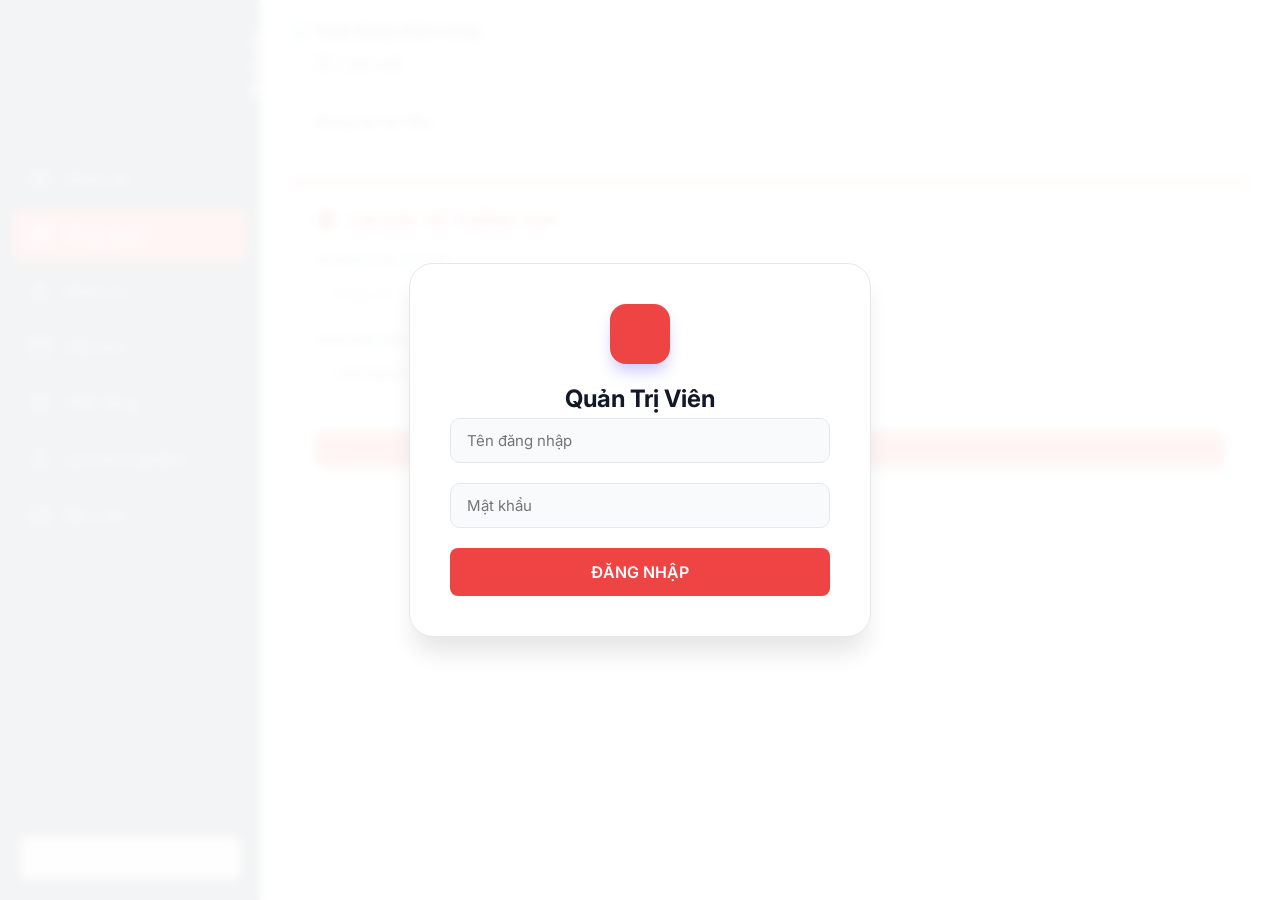
==== admin.html @ a5b53b30 "Complete Firebase migration with private historical photos and administration" ====
<!DOCTYPE html>
<html>
<head>
<meta charset="UTF-8">
<script src="./firebase-config.js"></script>
<script src="./admin-client.js"></script>
<base target="_self">
<meta name="viewport" content="width=device-width, initial-scale=1.0">
<meta name="mobile-web-app-capable" content="yes">
<meta name="apple-mobile-web-app-capable" content="yes">
<meta name="apple-mobile-web-app-status-bar-style" content="black-translucent">
<meta name="theme-color" content="#1E293B">
<meta name="apple-mobile-web-app-title" content="Quản Lý CC">
<meta name="application-name" content="Quản Lý CC">
<link rel="apple-touch-icon" sizes="180x180" href="https://i.postimg.cc/tTSrX6TX/1.jpg">
<link rel="icon" type="image/jpeg" href="https://i.postimg.cc/tTSrX6TX/1.jpg">
<link href="https://fonts.googleapis.com/icon?family=Material&#43;Icons|Material&#43;Icons&#43;Outlined" rel="stylesheet">
<link href="https://fonts.googleapis.com/css2?family=Inter:wght@300;400;500;600;700&amp;display=swap" rel="stylesheet">
<style>
  :root { --primary: #EF4444; --primary-dark: #B91C1C; --bg: #F3F4F6; --sidebar: #1E293B; --sidebar-hover: #334155; --text-main: #111827; --text-sec: #6B7280; --white: #ffffff; --border: #E5E7EB; --success: #10B981; --danger: #EF4444; --warning: #F59E0B; --radius: 12px; }
  body { margin:0; font-family: 'Inter', sans-serif; background: var(--bg); display: flex; height: 100vh; overflow: hidden; color: var(--text-main); }
  
   
  #admin-login { position:fixed; inset:0; background:rgba(255,255,255,0.95); backdrop-filter:blur(5px); z-index:9999; display:flex; align-items:center; justify-content:center; flex-direction:column; }
  .login-card { background: var(--white); padding: 40px; border-radius: 24px; width: 90%; max-width: 380px; box-shadow: 0 20px 25px -5px rgba(0, 0, 0, 0.1); text-align: center; border: 1px solid var(--border); }
  .login-logo { width: 60px; height: 60px; background: var(--primary); color: white; border-radius: 16px; display: flex; align-items: center; justify-content: center; margin: 0 auto 20px; font-size: 32px; box-shadow: 0 10px 15px -3px rgba(79, 70, 229, 0.3); }
  .inp-group { margin-bottom: 20px; text-align: left; }
  .inp-field { width: 100%; padding: 12px 16px; border: 1px solid var(--border); border-radius: 10px; font-size: 15px; outline: none; transition: 0.2s; box-sizing: border-box; background: #F9FAFB; }
  .inp-field:focus { border-color: var(--primary); ring: 2px solid #E0E7FF; background: white; }
  
   
  .sidebar { width: 260px; background: var(--sidebar); color: white; display: flex; flex-direction: column; flex-shrink: 0; transition: 0.3s; }
  .brand { padding: 30px 24px; font-size: 20px; font-weight: 800; color: white; display: flex; align-items: center; gap: 10px; border-bottom: 1px solid var(--sidebar-hover); }
  .menu { flex: 1; padding: 20px 12px; overflow-y: auto; }
  .menu-item { padding: 14px 16px; margin-bottom: 4px; cursor: pointer; color: #94A3B8; display: flex; gap: 12px; align-items: center; border-radius: 10px; transition: 0.2s; font-weight: 500; }
  .menu-item:hover, .menu-item.active { background: var(--primary); color: white; box-shadow: 0 4px 6px rgba(79, 70, 229, 0.2); }
  .main { flex: 1; padding: 20px 30px; overflow-y: auto; position: relative; }
  
   
  .section { display: none; animation: slideUp 0.3s ease-out; } 
  .section.active { display: block; }
  @keyframes slideUp { from { opacity: 0; transform: translateY(15px); } to { opacity: 1; transform: translateY(0); } }
  .card { background: var(--white); padding: 24px; border-radius: var(--radius); box-shadow: 0 4px 6px -1px rgba(0,0,0,0.1); border: 1px solid var(--border); margin-bottom: 24px; }
  .card-header { display: flex; justify-content: space-between; align-items: center; margin-bottom: 20px; border-bottom: 1px solid var(--border); padding-bottom: 15px; }
  .card-title { font-size: 18px; font-weight: 700; color: #1F2937; display: flex; align-items: center; gap: 8px; margin: 0; }
  
  .btn { padding: 10px 20px; background: var(--primary); color: white; border: none; border-radius: 8px; font-weight: 600; cursor: pointer; display: inline-flex; align-items: center; justify-content: center; gap: 8px; font-size: 14px; transition: 0.2s; }
  .btn:hover { background: var(--primary-dark); }
  .btn-danger { background: #fee2e2; color: #b91c1c; } .btn-danger:hover { background: #fecaca; }
  .btn-ghost { background: transparent; color: var(--text-sec); border: 1px solid var(--border); }
  .btn-ghost:hover { background: #f9fafb; border-color: #d1d5db; }
  .btn.loading { opacity: 0.7; pointer-events: none; }
  
  .row-inputs { display: flex; gap: 15px; margin-bottom: 15px; }
  .col { flex: 1; }
  
   
  .data-table { width: 100%; border-collapse: separate; border-spacing: 0; font-size: 14px; }
  .data-table th { background: #F8FAFC; padding: 12px 16px; text-align: left; font-weight: 600; color: var(--text-sec); border-bottom: 1px solid var(--border); position: sticky; top: 0; }
  .data-table td { padding: 12px 16px; border-bottom: 1px solid var(--border); color: #374151; vertical-align: middle; }
  .data-table tr:hover td { background: #F9FAFB; }
  .tag { padding: 4px 10px; border-radius: 20px; font-size: 11px; font-weight: 700; }
  .tag.ok { background: #D1FAE5; color: #065F46; } .tag.err { background: #FEE2E2; color: #991B1B; } .tag.wait { background: #EFF6FF; color: #1D4ED8; }

   
  .acc-group { margin-bottom: 15px; border: 1px solid var(--border); border-radius: 10px; overflow: hidden; background: white; }
  .acc-head { padding: 15px; background: #f8fafc; cursor: pointer; display: flex; justify-content: space-between; align-items: center; font-weight: 600; color: #334155; }
  .acc-head:hover { background: #f1f5f9; }
  .acc-body { display: none; border-top: 1px solid var(--border); background: #fff; }
  
   
  .date-group-header { background: #EEF2FF; color: #4338CA; padding: 8px 15px; font-size: 12px; font-weight: 700; border-bottom: 1px solid #E5E7EB; border-top: 1px solid #E5E7EB; display: flex; align-items: center; gap: 5px; }
  .log-item { display: flex; align-items: center; justify-content: space-between; padding: 12px 15px; border-bottom: 1px solid #f1f5f9; }
  .log-item:hover { background: #f9fafb; }
  .log-avt { width: 36px; height: 36px; border-radius: 50%; object-fit: cover; border: 2px solid white; box-shadow: 0 2px 4px rgba(0,0,0,0.1); margin-right: 10px; }
  
   
  .tkb-card { background:#fff; border:1px solid #e0e7ff; border-radius:6px; padding:6px; margin-bottom:5px; font-size:11px; box-shadow: 0 1px 2px rgba(0,0,0,0.05); }
  
   
  @media (max-width: 768px) { .sidebar { width: 60px; } .sidebar .brand span, .menu-item span { display: none; } .brand { justify-content: center; padding: 20px 0; } .menu-item { justify-content: center; padding: 15px; } .main { padding: 15px; } .row-inputs { flex-direction: column; gap: 10px; } }
  
   
  #toast-container { position: fixed; bottom: 20px; right: 20px; z-index: 10000; }
  .toast { background: white; padding: 16px 20px; border-radius: 12px; box-shadow: 0 10px 15px -3px rgba(0,0,0,0.1); display: flex; align-items: center; gap: 12px; margin-top: 10px; animation: slideInRight 0.3s; border-left: 5px solid var(--primary); min-width: 300px; }
  @keyframes slideInRight { from { opacity:0; transform:translateX(100%); } to { opacity:1; transform:translateX(0); } }
  .modal-overlay { position:fixed; inset:0; background:rgba(0,0,0,0.5); z-index:10000; display:flex; align-items:center; justify-content:center; display:none; }
  .modal-box { background:white; width:90%; max-width:500px; border-radius:12px; padding:20px; box-shadow:0 10px 30px rgba(0,0,0,0.2); }
  .shift-detail-row { padding:10px; border-bottom:1px solid #f1f5f9; display:flex; justify-content:space-between; }
  .stat-badge-link { cursor:pointer; color:#4F46E5; font-weight:bold; text-decoration:underline; }
  
   
  .sch-item-row { display:flex; justify-content:space-between; padding:10px; border-bottom:1px solid #eee; align-items:center; transition:0.3s; }
  .sch-item-row.deleting { opacity:0; transform:translateX(50px); background:#fee2e2; }
</style>
<style>
button,input,select{font:inherit}button{touch-action:manipulation;transition:background .15s,transform .15s}button:active{transform:scale(.98)}
input:focus,select:focus{outline:2px solid #4f46e5;outline-offset:2px}
.main{min-width:0}.card{overflow-x:auto}.top-bar{gap:12px;flex-wrap:wrap}
@media(max-width:760px){body{height:100dvh}.sidebar{width:60px;min-width:60px}.main{padding:12px}.card{padding:14px}.login-card{padding:24px;box-sizing:border-box}.data-table{font-size:13px}.page-title{font-size:18px}.toast{min-width:0;max-width:calc(100vw - 64px)}.modal-box{box-sizing:border-box}.sidebar>div:last-child{padding:8px!important}.sidebar>div:last-child button{padding:10px}}
</style></head>
<body>

<div id="admin-login">
  <div class="login-card">
    <div class="login-logo"><i class="material-icons">admin_panel_settings</i></div>
    <h2 style="margin:0 0 5px 0;color:#111827">Quản Trị Viên</h2>
    <div class="inp-group"><input id="adm-u" class="inp-field" placeholder="Tên đăng nhập"></div>
    <div class="inp-group"><input id="adm-p" type="password" class="inp-field" placeholder="Mật khẩu"></div>
    <button class="btn" onclick="doLogin()" id="btn-login-submit" style="width:100%;padding:14px;font-size:16px">ĐĂNG NHẬP</button>
  </div>
</div>

<div class="sidebar">
  <div class="brand"><i class="material-icons" style="color:#6366f1">grid_view</i> <span>CHẤM CÔNG PRO</span></div>
  <div class="menu">
    <div class="menu-item" onclick="sw('monitor',this)"><i class="material-icons-outlined">visibility</i> <span>Giám sát</span></div>
    <div class="menu-item active" onclick="sw('dash',this)"><i class="material-icons-outlined">dashboard</i> <span>Tổng quan</span></div>
    <div class="menu-item" onclick="sw('staff',this)"><i class="material-icons-outlined">people</i> <span>Nhân sự</span></div>
    <div class="menu-item" onclick="sw('schedule',this)"><i class="material-icons-outlined">calendar_today</i> <span>Xếp lịch</span></div>
    <div class="menu-item" onclick="sw('matrix',this)"><i class="material-icons-outlined">apps</i> <span>TKB Tổng</span></div>
    <div class="menu-item" onclick="sw('draft',this)"><i class="material-icons-outlined">science</i> <span>Lịch thử nghiệm</span></div>
    <div class="menu-item" onclick="sw('report',this)"><i class="material-icons-outlined">analytics</i> <span>Báo cáo</span></div>
  </div>
  <div style="padding:20px"><button onclick="logout()" class="btn btn-danger" style="width:100%;justify-content:center"><i class="material-icons-outlined">logout</i></button></div>
</div>

<div class="main">
  <div id="tab-dash" class="section active">
    <div class="top-bar"><div class="page-title">📡 Hoạt động chấm công</div><button class="btn btn-ghost" onclick="loadLogs()"><i class="material-icons">refresh</i> Làm mới</button></div>
    <div class="card"><div id="log-container">Đang tải dữ liệu...</div></div>
    <div class="card" style="border-top: 4px solid #EF4444; margin-top:20px;">
      <div class="card-header" style="border:none; padding-bottom:0;"><h3 class="card-title" style="color:#B91C1C"><i class="material-icons">settings</i> CÀI ĐẶT HỆ THỐNG VSP</h3></div>
      <div style="margin-top:15px;">
        <label style="display:block; font-size:12px; font-weight:bold; color:#64748b; margin-bottom:5px;">Số phút ân hạn đi muộn:</label>
        <input type="number" id="conf-late" class="inp-field" placeholder="Ví dụ: 15">
      </div>
      <div style="margin-top:15px; margin-bottom:15px;">
        <label style="display:block; font-size:12px; font-weight:bold; color:#64748b; margin-bottom:5px;">Email nhận thông báo (cách nhau bởi dấu phẩy):</label>
        <textarea id="conf-emails" class="inp-field" style="height:60px;" placeholder="sếp1@gmail.com, sếp2@gmail.com"></textarea>
      </div>
      <button onclick="saveVSPSettings()" class="btn" style="background:#EF4444; width:100%;"><i class="material-icons" style="font-size:16px;">save</i> LƯU CẤU HÌNH VSP</button>
    </div>
  </div>

  <div id="tab-staff" class="section">
    <div class="top-bar"><div class="page-title">👥 Quản lý nhân sự</div></div>
    <div class="card">
      <div class="card-header"><h3 class="card-title">Thêm nhân viên mới</h3></div>
      <div style="display:flex;gap:10px;margin-bottom:15px">
         <input id="n-ma" class="inp-field col" placeholder="Mã NV (VD: NV01)">
         <input id="n-ten" class="inp-field col" placeholder="Họ tên" style="flex:1">
         <input id="n-pass" class="inp-field col" placeholder="Mật khẩu" style="flex:1">
         <select id="n-cv" class="inp-field col"><option>Giáo viên</option><option>Quản lý</option><option>Thực tập</option></select>
      </div>
      <button class="btn" onclick="addStaff()" id="btn-add-st" style="width:100%">LƯU NHÂN VIÊN</button>
    </div>
    <div class="card"><div id="staff-list">Đang tải...</div></div>
  </div>

  <div id="tab-schedule" class="section">
    <div class="top-bar"><div class="page-title">📅 Xếp lịch cá nhân</div></div>
    
    <div class="card" style="border:2px dashed #6366f1;background:#eef2ff">
        <div class="card-header" style="border-bottom:1px solid #c7d2fe"><h3 class="card-title" style="color:#4338ca">🚀 Sao chép lịch</h3></div>
        <div class="row-inputs">
            <div class="col"><label>Nhân viên (Optional)</label><select id="clone-nv" class="inp-field"></select></div>
            <div class="col"><label>Từ tháng</label><input type="month" id="clone-src" class="inp-field"></div>
            <div class="col"><label>Đến tháng</label><input type="month" id="clone-tgt" class="inp-field"></div>
        </div>
        <button class="btn" onclick="cloneSch()" id="btn-clone" style="width:100%;background:#4338ca">⚡ SAO CHÉP NGAY</button>
    </div>

    <div class="card">
       <div class="card-header"><h3 class="card-title">Xếp lịch thủ công</h3></div>
       <div class="row-inputs">
          <select id="sch-nv" class="inp-field col"></select>
          <select id="sch-mode" class="inp-field col" onchange="toggleMode()"><option value="single">Một ngày</option><option value="multi">Lặp lại</option></select>
       </div>
       <div id="box-single" class="row-inputs"><input type="date" id="sch-date" class="inp-field"></div>
       <div id="box-multi" class="row-inputs" style="display:none">
          <input type="date" id="sch-start" class="inp-field" title="Bắt đầu">
          <input type="date" id="sch-end" class="inp-field" title="Kết thúc">
          <div class="col" style="display:flex;gap:5px;align-items:center;flex-wrap:wrap">
             <label><input type="checkbox" value="1" class="day-chk"> T2</label> <label><input type="checkbox" value="2" class="day-chk"> T3</label>
             <label><input type="checkbox" value="3" class="day-chk"> T4</label> <label><input type="checkbox" value="4" class="day-chk"> T5</label>
             <label><input type="checkbox" value="5" class="day-chk"> T6</label> <label><input type="checkbox" value="6" class="day-chk"> T7</label>
             <label><input type="checkbox" value="0" class="day-chk"> CN</label>
          </div>
       </div>
       <div class="row-inputs">
          <input id="sch-name" class="inp-field col" placeholder="Tên ca">
          <select id="sch-loc" class="inp-field col" onchange="checkLoc('sch')"></select>
          <input id="sch-h1" type="time" class="inp-field" style="width:100px">
          <input id="sch-h2" type="time" class="inp-field" style="width:100px">
       </div>
       <div id="custom-loc-wrap-sch" style="display:none;margin-bottom:15px"><input id="sch-loc-custom" class="inp-field" placeholder="Nhập tên địa điểm..."></div>
       <button class="btn" id="btn-sch" onclick="handleSch()" style="width:100%">+ LÊN LỊCH NGAY</button>
    </div>
    
    <div class="card">
       <div class="card-header">
          <h3 class="card-title">Lịch đã xếp</h3>
          <div><button class="btn btn-danger" onclick="deleteSelected()">🗑️ Xóa</button> <button class="btn btn-ghost" onclick="loadSch()">Tải lại</button></div>
       </div>
       <div id="sch-list">Đang tải...</div>
    </div>
  </div>

  <div id="tab-matrix" class="section">
    <div class="top-bar"><div class="page-title">🧩 Thời khóa biểu tổng</div></div>
    <div class="card" style="border:2px dashed #4F46E5;background:#F5F3FF;margin-bottom:20px">
       <div class="card-header" style="border-bottom:1px solid #E0E7FF"><h3 class="card-title" style="color:#4338CA">👁️ Xem TKB Theo Cơ Sở</h3></div>
       <div class="row-inputs" style="align-items:flex-end">
          <div style="flex:1"><label>Chọn tuần xem:</label><input type="date" id="view-week" class="inp-field"></div>
          <button class="btn" onclick="loadMatrix()" style="background:#4338CA;flex:1">HIỂN THỊ TKB</button>
       </div>
       <div style="overflow-x:auto;margin-top:15px">
           <table class="data-table">
               <thead><tr><th style="width:150px">ĐỊA ĐIỂM</th><th>THỨ 2</th><th>THỨ 3</th><th>THỨ 4</th><th>THỨ 5</th><th>THỨ 6</th><th>THỨ 7</th><th>CN</th></tr></thead>
               <tbody id="matrix-body"><tr><td colspan="8" style="text-align:center;padding:20px;color:#999">Vui lòng chọn tuần để xem.</td></tr></tbody>
           </table>
       </div>
    </div>

    <div class="card">
       <div class="card-header"><h3 class="card-title">✏️ Xếp TKB Thủ công</h3></div>
       <div class="row-inputs">
          <div style="flex:1"><label>Tuần bắt đầu</label><input type="date" id="mst-week" class="inp-field"></div>
       </div>
       <div class="row-inputs">
          <input id="mst-ca" class="inp-field col" placeholder="Tên Ca">
          <input type="time" id="mst-t1" class="inp-field">
          <input type="time" id="mst-t2" class="inp-field">
          <select id="mst-loc" class="inp-field col" onchange="checkLoc('mst')"></select>
          <button class="btn" onclick="addMasterRow()">+ DÒNG</button>
       </div>
       <div id="custom-loc-wrap-mst" style="display:none;margin-bottom:15px"><input id="mst-loc-custom" class="inp-field" placeholder="Nhập địa điểm..."></div>
       <div style="overflow-x:auto;margin-top:15px">
         <table class="data-table">
            <thead><tr><th style="width:150px">Ca / Lớp</th><th>Thứ 2</th><th>Thứ 3</th><th>Thứ 4</th><th>Thứ 5</th><th>Thứ 6</th><th>Thứ 7</th><th>CN</th><th></th></tr></thead>
            <tbody id="master-body"></tbody>
         </table>
       </div>
       <div style="margin-top:20px;text-align:right"><button class="btn" id="btn-save-mst" onclick="saveMaster()">💾 LƯU TOÀN BỘ TKB</button></div>
    </div>
  </div>

  <div id="tab-draft" class="section">
    <div class="top-bar"><div class="page-title">🧪 Xếp Lịch Thử Nghiệm (Nháp)</div></div>
    
    <div class="card" style="border: 2px dashed #F59E0B; background: #FFFBEB;">
        <div class="card-header"><h3 class="card-title" style="color: #D97706;">Bộ công cụ xếp nháp (Không ảnh hưởng TKB thực)</h3></div>
        
        <div class="row-inputs">
            <div class="col"><label>Cơ sở / Địa điểm</label><select id="draft-loc" class="inp-field"></select></div>
            <div class="col"><label>Nhân sự</label><select id="draft-nv" class="inp-field"></select></div>
        </div>

        <div class="row-inputs">
            <div class="col" style="flex:2"><label>Chọn Thứ (Có thể chọn nhiều)</label>
                <div style="display:flex;gap:10px;align-items:center;flex-wrap:wrap;margin-top:8px;">
                    <label><input type="checkbox" value="1" class="draft-day-chk"> T2</label>
                    <label><input type="checkbox" value="2" class="draft-day-chk"> T3</label>
                    <label><input type="checkbox" value="3" class="draft-day-chk"> T4</label>
                    <label><input type="checkbox" value="4" class="draft-day-chk"> T5</label>
                    <label><input type="checkbox" value="5" class="draft-day-chk"> T6</label>
                    <label><input type="checkbox" value="6" class="draft-day-chk"> T7</label>
                    <label><input type="checkbox" value="0" class="draft-day-chk"> CN</label>
                </div>
            </div>
        </div>

        <div class="row-inputs">
            <input id="draft-ca" class="inp-field col" placeholder="Tên ca (VD: Ca Sáng)">
            <div class="col" style="display:flex; gap:5px; align-items:center;">
                <input type="time" id="draft-t1" class="inp-field" title="Giờ bắt đầu">
                <span style="font-weight:bold; color:#64748B;">-</span>
                <input type="time" id="draft-t2" class="inp-field" title="Giờ kết thúc">
            </div>
        </div>

        <div class="row-inputs">
            <button type="button" onclick="findAvailableTeachers()" style="background:#10b981; color:white; padding:10px; border:none; border-radius:8px; cursor:pointer; font-weight:bold; flex: 1; display:flex; justify-content:center; align-items:center; gap:5px; box-shadow: 0 4px 6px rgba(16, 185, 129, 0.2);">
                <i class="material-icons" style="font-size:18px;">person_search</i> TÌM GIÁO VIÊN RẢNH
            </button> 
            <button class="btn" onclick="addDraft()" style="background: #D97706; white-space: nowrap; flex: 1; justify-content:center; border-radius:8px;">
                + THÊM VÀO NHÁP
            </button>
        </div>
        <div style="margin-top:10px; text-align:right;">
            <button class="btn btn-danger" onclick="clearDraft()">🗑️ XÓA TOÀN BỘ BẢN NHÁP</button>
        </div>
    </div>

    <div class="card" style="margin-top: 20px;">
        <div class="card-header" style="display: flex; flex-direction: column; gap: 10px; padding-bottom: 15px; border-bottom: 2px solid #E5E7EB;">
            <h3 class="card-title" style="margin: 0; color: #1E293B;">Bảng Theo Dõi & Xuất Lịch</h3>
            <div style="display:flex; gap:10px; align-items:center; flex-wrap:wrap; padding:12px; background:#EFF6FF; border-radius:8px; border:1px solid #BFDBFE;">
                <div style="display:flex; align-items:center; gap:8px;">
                    <i class="material-icons" style="color:#2563EB">date_range</i>
                    <span style="font-weight:600; color:#1E3A8A; font-size:13px;">Rải lịch liên tục từ:</span>
                    <input type="date" id="export-start" class="inp-field" style="width:auto; padding:6px; font-size:13px;">
                    <span style="font-weight:600; color:#64748B; font-size:13px;">đến:</span>
                    <input type="date" id="export-end" class="inp-field" style="width:auto; padding:6px; font-size:13px;">
                </div>
                <button onclick="exportDraftToMain()" style="background:#2563EB; color:white; padding:8px 15px; border:none; border-radius:8px; cursor:pointer; font-weight:bold; display:flex; align-items:center; gap:5px; box-shadow: 0 2px 4px rgba(37, 99, 235, 0.2); margin-left:auto;">
                    <i class="material-icons" style="font-size:18px;">publish</i> CHỐT & RẢI LỊCH TỰ ĐỘNG
                </button>
            </div>
        </div>

        <div id="draft-stats" style="margin-bottom: 15px; margin-top: 15px; display: flex; flex-wrap: wrap; gap: 10px; padding: 10px; background: #F8FAFC; border-radius: 8px; border: 1px dashed #CBD5E1;">
            <span style="color:#64748b; font-size: 13px; font-style: italic;">Chưa có dữ liệu thống kê...</span>
        </div>

        <div style="overflow-x:auto; margin-top:15px">
            <table class="data-table">
                <thead><tr><th style="width:150px">ĐỊA ĐIỂM</th><th>THỨ 2</th><th>THỨ 3</th><th>THỨ 4</th><th>THỨ 5</th><th>THỨ 6</th><th>THỨ 7</th><th>CN</th></tr></thead>
                <tbody id="draft-matrix-body"><tr><td colspan="8" style="text-align:center;color:#999">Chưa có dữ liệu nháp.</td></tr></tbody>
            </table>
        </div>

        <div style="margin-top: 30px;">
            <h4 style="color: #4338CA; border-bottom: 2px solid #C7D2FE; padding-bottom: 8px; margin-bottom: 15px; display: flex; align-items: center; gap: 5px;">
                <i class="material-icons">people_alt</i> BẢNG TỔNG QUÁT RẢNH/BẬN (THEO GIÁO VIÊN)
            </h4>
            <div style="overflow-x:auto;">
                <table class="data-table">
                    <thead><tr><th style="width:150px; background:#EEF2FF; color:#4338CA;">TÊN GIÁO VIÊN</th><th>THỨ 2</th><th>THỨ 3</th><th>THỨ 4</th><th>THỨ 5</th><th>THỨ 6</th><th>THỨ 7</th><th>CN</th></tr></thead>
                    <tbody id="teacher-matrix-body">
                        <tr><td colspan="8" style="text-align:center;color:#999;padding:20px;">Vui lòng đợi tải danh sách...</td></tr>
                    </tbody>
                </table>
            </div>
        </div>
    </div>
  </div>

  <div id="tab-report" class="section">
    <div class="top-bar"><div class="page-title">📊 Xuất báo cáo</div></div>
    <div class="card">
       <div class="row-inputs"><select id="rpt-nv" class="inp-field col"></select><input type="month" id="rpt-m" class="inp-field col"><button class="btn" id="btn-ex" onclick="doReport()">XUẤT EXCEL</button></div>
       <div id="rpt-res" style="margin-top:10px"></div>
       <hr style="margin:20px 0;border:0;border-top:1px dashed #ccc">
       <p>Lịch sử được giữ trên Firebase. Thao tác xóa từng lượt công có bản sao trong nhật ký quản trị.</p>
    </div>
  </div>
  
  <div id="tab-monitor" class="section">
    <div class="top-bar"><div class="page-title">🔴 Giám sát hôm nay</div><button class="btn btn-ghost" onclick="loadMonitor()"><i class="material-icons">refresh</i> Tải lại</button></div>
    
    <div class="row-inputs" style="align-items: flex-start;">
        <div class="card col" style="border-top: 4px solid #10B981;">
            <div class="card-header" style="border:none;padding-bottom:0"><h3 class="card-title" style="color:#047857"><i class="material-icons">login</i> ĐÃ CHECK-IN (VÀO)</h3></div>
            <div id="monitor-in-list" style="margin-top:15px">Đang tải...</div>
        </div>

        <div class="card col" style="border-top: 4px solid #F59E0B;">
            <div class="card-header" style="border:none;padding-bottom:0"><h3 class="card-title" style="color:#B45309"><i class="material-icons">logout</i> ĐÃ CHECK-OUT (RA)</h3></div>
            <div id="monitor-out-list" style="margin-top:15px">Đang tải...</div>
        </div>
    </div>
  </div>
</div>

<div id="detail-modal" class="modal-overlay">
  <div class="modal-box">
     <div style="display:flex;justify-content:space-between;margin-bottom:15px"><h3 id="dm-title" style="margin:0">Chi tiết</h3><button onclick="document.getElementById('detail-modal').style.display='none'" style="background:none;border:none;font-size:20px;cursor:pointer">✕</button></div>
     <div id="dm-content" style="max-height:400px;overflow-y:auto"></div>
  </div>
</div>
<div id="staff-data-store" style="display:none"></div>
<div id="toast-container"></div>

<script>

var VSP_LOCATIONS=[];
function showToast(msg, type='info'){
   msg=String(msg).replace(/[&<>"']/g,c=>({'&':'&amp;','<':'&lt;','>':'&gt;','"':'&quot;',"'":'&#39;'}[c]));
   var d = document.createElement('div');
   d.className = 'toast';
   d.style.borderLeftColor = type=='error' ? '5px solid #EF4444' : '5px solid #10B981';
   d.innerHTML = `<i class="material-icons" style="color:${type=='error'?'#EF4444':'#10B981'}">${type=='error'?'error':'check_circle'}</i> <div>${msg}</div>`;
   document.getElementById('toast-container').appendChild(d);
   setTimeout(()=>d.remove(), 3000);
}

function startLoad(id){ var b=document.getElementById(id); if(b){b.dataset.tx=b.innerText; b.classList.add('loading'); b.innerText='...';} }
function stopLoad(id){ var b=document.getElementById(id); if(b){b.innerHTML=b.dataset.tx; b.classList.remove('loading');} }


function doLogin(){
  var u=document.getElementById('adm-u').value.trim();
  var p=document.getElementById('adm-p').value.trim();
  if(!u || !p) return showToast("Nhập đủ thông tin!","error");
  
  var btn=document.getElementById('btn-login-submit'); 
  var old=btn.innerText; 
  btn.innerText="Loading..."; 
  btn.disabled=true;
  
  VSPAdmin.rpc.withSuccessHandler(function(r){
    btn.innerText=old; btn.disabled=false;
    if(r === true){
      document.getElementById('admin-login').style.display='none';
      showToast("Đăng nhập thành công!");
      VSPAdmin.rpc.withSuccessHandler(l=>{VSP_LOCATIONS=l.map(x=>x[0]);loadLogs();}).getLocationsList();
    } else {
      showToast("Sai tài khoản!","error");
    }
  }).withFailureHandler(function(){
    btn.innerText=old; btn.disabled=false; showToast("Lỗi kết nối!","error");
  }).checkAdmin(u,p);
}
function logout(){ VSPAdmin.signOut(); location.reload(); }


function sw(id,el){
  document.querySelectorAll('.section').forEach(e=>e.classList.remove('active'));
  document.getElementById('tab-'+id).classList.add('active');
  document.querySelectorAll('.menu-item').forEach(e=>e.classList.remove('active'));
  el.classList.add('active');
  if(id=='dash') loadLogs();
  if(id=='staff') loadStaff();
  if(id=='schedule'){ loadStaffSel(); loadLocs(); loadSch(); }
  if(id=='matrix'){ loadStaffSel(); loadLocs(); }
  if(id=='report') loadStaffSel();
  if(id=='monitor') loadMonitor();
  if(id=='draft'){ loadDraftLocs(); loadStaffSel(); renderDraft(); } }



function loadLogs(){
  document.getElementById('log-container').innerHTML = '<div style="text-align:center;padding:20px">Đang tải...</div>';
  VSPAdmin.rpc.withSuccessHandler(d=>{
    if(!d || d.length==0){ document.getElementById('log-container').innerHTML='Chưa có dữ liệu.'; return; }
    
    var people={}; d.sort((a,b)=>parseTime(a[0])-parseTime(b[0]));
    d.forEach(r=>{
        var name=r[2].trim(), tStr=r[0].split(' ')[0], dStr=r[0].split(' ')[1], type=r[3], ca=r[4], st=r[5];
        if(!people[name]) people[name]={}; 
        if(!people[name][dStr]) people[name][dStr]={};
        if(!people[name][dStr][ca]) people[name][dStr][ca]={id:r[1]};
        var s=people[name][dStr][ca];
        if(type=='VÀO'){ s.in=tStr; s.tIn=r[0]; if(r[7])s.img=r[7]; }
        if(type=='RA'){ s.out=tStr; s.tOut=r[0]; s.statusOut=st; } 
        if(type=='HỦY'){ s.cancel=st; s.tCancel=r[0]; }
    });

    var h='';
    for(var p in people){
        var uid = 'acc-' + Math.floor(Math.random() * 1000000);
        
        h += `<div class="acc-group">
                <div class="acc-head" onclick="toggleAcc('${uid}')">
                   <div style="display:flex;align-items:center;gap:10px">
                      <i class="material-icons" style="color:#4F46E5">account_circle</i> ${p}
                   </div>
                   <i class="material-icons">expand_more</i>
                </div>
                <div id="${uid}" class="acc-body" style="display:none">`;
        
        var dates=Object.keys(people[p]).sort((a,b)=>parseDate(b)-parseDate(a));
        dates.forEach(d=>{
            h+=`<div class="date-group-header"><i class="material-icons" style="font-size:14px">calendar_today</i> ${d}</div>`;
            for(var c in people[p][d]){
                var s=people[p][d][c], stt='', time='', del='';
                if(s.cancel){
                    stt='<span class="tag err">ĐÃ HỦY</span>';
                    time=s.cancel.replace('🚫 ĐÃ HỦY: ','');
                    del=`<button style="color:red;border:none;background:none;cursor:pointer" onclick="delLog('${s.id}','${s.tCancel}')" title="Xóa"><i class="material-icons">delete</i></button>`;
                } else if(s.in && s.out){ 
                    stt='<span class="tag ok">HOÀN THÀNH</span>';
                    time=`${s.in} - ${s.out}`;
                    del=`<button style="color:red;border:none;background:none;cursor:pointer" onclick="delLog('${s.id}','${s.tOut}')" title="Xóa giờ Ra"><i class="material-icons">delete</i></button>`;
                } else if(s.in){
                    stt='<span class="tag wait">ĐANG LÀM</span>';
                    time=`${s.in} - ...`;
                    del=`<button style="color:red;border:none;background:none;cursor:pointer" onclick="delLog('${s.id}','${s.tIn}')" title="Xóa giờ Vào"><i class="material-icons">delete</i></button>`;
                }
                
                var img = s.img ? `<img data-firebase-photo="${s.img}" class="log-avt" alt="Ảnh chấm công">` : `<div class="log-avt" style="background:#eee"></div>`;
                h += `<div class="log-item">
                        <div style="display:flex;align-items:center">${img}<div><div style="font-weight:bold">${c}</div><div style="font-size:12px;color:#666">${time}</div></div></div>
                        <div style="display:flex;align-items:center">${stt} ${del}</div>
                      </div>`;
            }
        });
        h += '</div></div>';
    }
    document.getElementById('log-container').innerHTML = h;
  }).getAdminStats();
  VSPAdmin.rpc.withSuccessHandler(c => {
        if(document.getElementById('conf-late')) {
            document.getElementById('conf-late').value = c.late;
            document.getElementById('conf-emails').value = c.emails;
        }
    }).getAppConfig();
}

// HÀM TOGGLE ĐÃ FIX
function toggleAcc(id){
    var el = document.getElementById(id);
    if(el) {
        if(el.style.display === 'none') el.style.display = 'block';
        else el.style.display = 'none';
    }
}

function delLog(id,t){ if(confirm('Xóa log này?')) VSPAdmin.rpc.withSuccessHandler(()=>{showToast("Đã xóa");loadLogs()}).deleteActivityLog(id,t); }


function loadStaff(){
  VSPAdmin.rpc.withSuccessHandler(d=>{
     var h='<table class="data-table"><thead><tr><th>Tên</th><th>Công</th><th>Tác vụ</th></tr></thead><tbody>';
     d.forEach(r=>{
        h+=`<tr>
              <td>${r.ten}<br><small>${r.ma}</small></td>
              <td><span class="stat-badge-link" onclick="viewWork('${r.ma}',this.closest('tr').querySelector('td').textContent)">${r.soCaThangNay} ca (Xem công)</span></td>
              <td><button style="color:red;border:none;background:none;cursor:pointer" onclick="delStf('${r.ma}')"><i class="material-icons">delete</i></button></td>
            </tr>`;
     });
     document.getElementById('staff-list').innerHTML=h+'</tbody></table>';
  }).getAllStaffWithStats();
}

function viewWork(ma, ten) {
    
    var m = document.getElementById('detail-modal');
    m.style.display = 'flex';
    document.getElementById('dm-title').innerText = 'HỒ SƠ CÔNG: ' + ten.toUpperCase();
    document.getElementById('dm-content').innerHTML = '<div style="text-align:center;padding:30px;color:#64748b"><div class="spinner" style="border-top-color:#4f46e5"></div><br>Đang trích xuất dữ liệu...</div>';

    VSPAdmin.rpc.withSuccessHandler(d => {
        var mText = d.month.split('-')[1] + '/' + d.month.split('-')[0];
        
        var h = `<div style="background:#e0e7ff; color:#4338ca; padding:10px; border-radius:8px; text-align:center; font-weight:bold; margin-bottom:15px;">DỮ LIỆU THÁNG ${mText}</div>`;
        h += `<div style="display:flex; flex-direction:column; gap:15px;">`;

        // KHỐI 1: LỊCH ĐÃ PHÂN CÔNG
        h += `<div style="border:1px solid #cbd5e1; border-radius:12px; overflow:hidden;">
                <div style="background:#f8fafc; padding:10px 15px; font-weight:bold; color:#334155; border-bottom:1px solid #cbd5e1; display:flex; justify-content:space-between;">
                    <span>📅 LỊCH ĐƯỢC GIAO</span>
                    <span style="background:#3b82f6; color:white; padding:2px 8px; border-radius:12px; font-size:12px;">${d.assigned.length} ca</span>
                </div>
                <div style="max-height:180px; overflow-y:auto; padding:10px; background:white;">`;
        if (d.assigned.length == 0) {
            h += `<div style="color:#94a3b8; font-size:13px; text-align:center; padding:10px;">Chưa xếp lịch nào trong tháng</div>`;
        } else {
            d.assigned.forEach(a => {
                h += `<div style="font-size:13px; border-bottom:1px dashed #e2e8f0; padding:8px 0;">
                        <span style="font-weight:bold; color:#0f172a;">${a.ngay}</span> | ${a.ca} 
                        <br><span style="color:#64748b; font-size:12px;">⏰ ${a.gio} &nbsp;📍 ${a.loc}</span>
                      </div>`;
            });
        }
        h += `</div></div>`;

        // KHỐI 2: THỰC TẾ CHẤM CÔNG
        h += `<div style="border:1px solid #cbd5e1; border-radius:12px; overflow:hidden;">
                <div style="background:#f0fdf4; padding:10px 15px; font-weight:bold; color:#166534; border-bottom:1px solid #bbf7d0; display:flex; justify-content:space-between;">
                    <span>✅ THỰC TẾ CHẤM CÔNG</span>
                </div>
                <div style="max-height:220px; overflow-y:auto; padding:10px; background:white;">`;
        if (d.logs.length == 0) {
            h += `<div style="color:#94a3b8; font-size:13px; text-align:center; padding:10px;">Chưa có dữ liệu chấm công</div>`;
        } else {
            var lastD = '';
            d.logs.forEach(l => {
                if (l.ngay !== lastD) { 
                    lastD = l.ngay; 
                    h += `<div style="background:#f1f5f9; padding:4px 8px; border-radius:4px; font-weight:bold; color:#475569; margin-top:10px; font-size:11px;">${l.ngay}</div>`; 
                }
                var cl = l.loai == 'HỦY' ? '#ef4444' : '#10b981'; 
                h += `<div style="font-size:13px; margin-top:6px; padding-left:10px; border-left:3px solid ${cl};">
                        <b style="color:#334155">${l.gio}</b> - <span style="font-weight:500">${l.ca}</span> 
                        <span style="font-size:11px; font-weight:bold; color:${cl}; background:${cl}20; padding:2px 6px; border-radius:8px; margin-left:5px;">${l.loai}</span>
                        <div style="font-size:11px; color:#64748b; margin-top:2px;">${l.trangthai}</div>
                      </div>`;
            });
        }
        h += `</div></div></div>`;
        
        document.getElementById('dm-content').innerHTML = h;
    }).getAdminStaffDetails(ma);
}
function addStaff(){ var m=document.getElementById('n-ma').value,t=document.getElementById('n-ten').value,p=document.getElementById('n-pass').value,c=document.getElementById('n-cv').value; if(!m||!t||!p)return showToast("Thiếu thông tin","error"); startLoad('btn-add-st'); VSPAdmin.rpc.withSuccessHandler(r=>{ stopLoad('btn-add-st'); showToast(r); loadStaff(); }).addStaff(m,p,t,'',c); }
function delStf(m){ if(confirm('Xóa NV này?')) VSPAdmin.rpc.withSuccessHandler(loadStaff).deleteStaff(m); }

function loadStaffSel(){ 
    VSPAdmin.rpc.withSuccessHandler(d=>{
        var h='';
        d.forEach(r=>h+=`<option value="${r.ma}">${r.ten}</option>`);
        document.getElementById('sch-nv').innerHTML=h;
        
        // [ĐÃ SỬA] Thêm tùy chọn TẤT CẢ GIÁO VIÊN lên đầu danh sách Báo cáo
        document.getElementById('rpt-nv').innerHTML='<option value="ALL">🌟 TẤT CẢ GIÁO VIÊN (Gộp 1 File)</option>' + h;
        
        document.getElementById('clone-nv').innerHTML='<option value="">-- Chọn NV --</option>'+h;
        document.getElementById('staff-data-store').innerHTML='<option value="">-- Chọn GV --</option>'+h; 
        document.getElementById('draft-nv').innerHTML='<option value="">-- Chọn NV --</option>'+h;
        
        if(typeof renderDraft === 'function') renderDraft(); 
    }).getAllStaffWithStats();
}
function loadLocs(){ var l=VSP_LOCATIONS; var h=l.map(x=>`<option value="${x}">${x}</option>`).join('')+'<option value="Khac">Khác...</option>'; document.getElementById('sch-loc').innerHTML=h; document.getElementById('mst-loc').innerHTML=h; }
function checkLoc(p){ document.getElementById('custom-loc-wrap-'+p).style.display=document.getElementById(p+'-loc').value=='Khac'?'block':'none'; }
function toggleMode(){ document.getElementById('box-single').style.display=document.getElementById('sch-mode').value=='single'?'flex':'none'; document.getElementById('box-multi').style.display=document.getElementById('sch-mode').value=='multi'?'flex':'none'; }
function cloneSch(){ var s=document.getElementById('clone-src').value,t=document.getElementById('clone-tgt').value,n=document.getElementById('clone-nv').value; if(!s||!t)return showToast("Chọn tháng","error"); startLoad('btn-clone'); VSPAdmin.rpc.withSuccessHandler(r=>{ stopLoad('btn-clone'); showToast(r); loadSch() }).cloneMonthSchedule(s,t,n); }

function loadSch(){
    document.getElementById('sch-list').innerHTML='Loading...';
    VSPAdmin.rpc.withSuccessHandler(g=>{
        var h='';
        for(var n in g){
            var uid = 'sch-' + Math.floor(Math.random() * 1000000);
            var ms = g[n], t = 0;
            for(var m in ms) t += ms[m].length;
            h += `<div class="acc-group">
                    <div class="acc-head" onclick="toggleAcc('${uid}')">
                        <div style="display:flex;align-items:center;gap:10px"><i class="material-icons" style="color:#6366f1">account_circle</i><span><b>${n}</b> <span style="font-weight:normal;color:#666">(${t} ca)</span></span></div>
                        <i class="material-icons">expand_more</i>
                    </div>
                    <div id="${uid}" class="acc-body" style="display:none">`;
            for(var m in ms){
                h += `<div style="background:#f1f5f9;padding:5px 15px;font-size:12px;font-weight:bold;color:#475569;margin-top:5px">${m}</div>`;
                ms[m].forEach(s => {
                    h += `<div class="sch-item-row" id="row-${s.id}">
                            <div style="display:flex;gap:10px;align-items:center">
                                <input type="checkbox" class="sch-chk" value="${s.id}">
                                <div><b>${s.ngay}</b> - ${s.ca} (${s.loc})</div>
                            </div>
                            <button onclick="delSch('${s.id}')" style="color:red;border:none;background:none;cursor:pointer"><i class="material-icons">close</i></button>
                          </div>`;
                });
            }
            h += `</div></div>`;
        }
        document.getElementById('sch-list').innerHTML = h;
    }).getAllSchedules();
}

function deleteSelected() {
    var ids = [];
    var checkboxes = document.querySelectorAll('.sch-chk:checked');
    checkboxes.forEach(function(c) {
        ids.push(String(c.value).trim());
    });

    if(ids.length === 0) return showToast("⚠️ Bạn chưa tích chọn ô nào!", "error");

    var cf = confirm("⚠️ XÁC NHẬN XÓA LỊCH:\nBạn có chắc chắn muốn xóa " + ids.length + " ca đã tích chọn không?");
    if(!cf) return;

    showToast("⏳ Đang tiến hành xóa...");
    VSPAdmin.rpc.withSuccessHandler(function(res) {
        alert("✅ " + res);
        loadSch();
    }).withFailureHandler(function(err) {
        alert("❌ Lỗi: " + err);
    }).deleteBatchSchedules(ids);
}
function delSch(id){ if(confirm('Xóa?')) VSPAdmin.rpc.withSuccessHandler(loadSch).deleteSchedule(id); }
function handleSch(){ var nv=document.getElementById('sch-nv').value,ca=document.getElementById('sch-name').value,loc=document.getElementById('sch-loc').value; if(loc=='Khac')loc=document.getElementById('sch-loc-custom').value; if(!ca||!loc)return showToast("Thiếu thông tin","error"); startLoad('btn-sch'); var m=document.getElementById('sch-mode').value; if(m=='single'){ var d=document.getElementById('sch-date').value; VSPAdmin.rpc.withSuccessHandler(()=>{ stopLoad('btn-sch'); showToast("OK"); loadSch() }).addSmartSchedule(nv,d,d,[new Date(d).getDay()],ca,document.getElementById('sch-h1').value,document.getElementById('sch-h2').value,loc); } else { var s=document.getElementById('sch-start').value,e=document.getElementById('sch-end').value,days=[]; document.querySelectorAll('.day-chk:checked').forEach(c=>days.push(parseInt(c.value))); if(days.length==0)return showToast("Chọn ngày","error"); VSPAdmin.rpc.withSuccessHandler(()=>{ stopLoad('btn-sch'); showToast("OK"); loadSch() }).addSmartSchedule(nv,s,e,days,ca,document.getElementById('sch-h1').value,document.getElementById('sch-h2').value,loc); } }

// --- MATRIX (HIỆN THEO CƠ SỞ) ---
// --- MATRIX (HIỆN THEO CƠ SỞ VÀ GỘP NHÓM CA GIỐNG NHAU) ---
function loadMatrix(){
    var d = document.getElementById('view-week').value;
    if(!d) return showToast("Chọn tuần!", "error");
    document.getElementById('matrix-body').innerHTML = '<tr><td colspan="8" style="text-align:center">Đang tải...</td></tr>';
    
    var locations = VSP_LOCATIONS;
    
    VSPAdmin.rpc.withSuccessHandler(list => {
        var h = '';
        
        // HÀM PHỤ TRỢ: GỘP NHÓM VÀ VẼ GIAO DIỆN THẺ CA LÀM
        function renderGroupedShifts(shiftsData, isKhac) {
            if(shiftsData.length === 0) return '';
            
            var grouped = {};
            // Thuật toán gộp theo Tên ca + Giờ (+ Tên địa điểm nếu là cơ sở Khác)
            shiftsData.forEach(s => {
                var key = s.ca + "|" + s.time + (isKhac ? "|" + s.loc : ""); 
                if(!grouped[key]) {
                    grouped[key] = { ca: s.ca, time: s.time, loc: s.loc, teachers: [] };
                }
                grouped[key].teachers.push(s.nv);
            });
            
            var cellHtml = '';
            for(var key in grouped) {
                var g = grouped[key];
                // Vẽ danh sách giáo viên
                var nvList = g.teachers.map(t => `<div style="font-size:11px; margin-top:3px; display:flex; align-items:center; gap:3px;"><i class="material-icons" style="font-size:12px;color:#4338CA">person</i> ${t}</div>`).join('');
                
                // Nếu là cơ sở Khác thì hiện thêm tên địa điểm nhỏ ở trên
                var locDisplay = isKhac ? `<div style="font-size:10px;color:#EA580C;margin-bottom:2px;font-weight:bold;">📍 ${g.loc}</div>` : '';
                
                // Đóng gói thành 1 Thẻ (Card)
                cellHtml += `<div class="tkb-card" style="border-left:3px solid #4F46E5; background:#FFF; padding:6px; margin-bottom:6px; box-shadow:0 1px 3px rgba(0,0,0,0.1);">
                                ${locDisplay}
                                <div style="font-weight:bold;color:#4338CA;font-size:11px;">${g.ca}</div>
                                <div style="font-size:9px;color:#666;margin-bottom:4px;">🕒 ${g.time}</div>
                                <div style="border-top:1px dashed #E0E7FF; padding-top:4px;">
                                    ${nvList}
                                </div>
                             </div>`;
            }
            return cellHtml;
        }

        // 1. XỬ LÝ CÁC CƠ SỞ CHUẨN
        locations.forEach(locName => {
            h += `<tr><td style="font-weight:bold;background:#F9FAFB">${locName}</td>`;
            [1,2,3,4,5,6,0].forEach(day => {
                var shifts = list.filter(x => x.day == day && x.loc.includes(locName));
                h += `<td style="vertical-align:top; background:#FAFAFA;">${renderGroupedShifts(shifts, false)}</td>`;
            });
            h += `</tr>`;
        });
        
        // 2. XỬ LÝ CÁC CƠ SỞ "KHÁC"
        h += `<tr><td style="font-weight:bold;background:#FFF7ED;color:#EA580C">CƠ SỞ KHÁC</td>`;
        [1,2,3,4,5,6,0].forEach(day => {
            var shifts = list.filter(x => x.day == day && !locations.some(l => x.loc.includes(l)));
            h += `<td style="vertical-align:top; background:#FAFAFA;">${renderGroupedShifts(shifts, true)}</td>`;
        });
        h += `</tr>`;
        
        document.getElementById('matrix-body').innerHTML = h;
    }).getWeeklyMatrix(d);
}
function addMasterRow(){
   var ca=document.getElementById('mst-ca').value, t1=document.getElementById('mst-t1').value, t2=document.getElementById('mst-t2').value, loc=document.getElementById('mst-loc').value; 
   if(loc=='Khac') loc=document.getElementById('mst-loc-custom').value;
   if(!ca || !t1 || !t2) return showToast("Thiếu thông tin","error");
   
   var ops=document.getElementById('staff-data-store').innerHTML;
   var rid='mr-'+Date.now();
   var h=`<tr id="${rid}" data-ca="${ca}" data-t1="${t1}" data-t2="${t2}" data-loc="${loc}">
            <td style="background:#FFF7ED;border-left:3px solid #F97316">
                <div style="font-weight:bold;color:#C2410C">${ca}</div>
                <div style="font-size:11px">${t1} - ${t2}</div>
                <div style="font-size:11px;color:#666">📍 ${loc}</div>
                <div style="margin-top:5px;cursor:pointer;color:red;font-size:11px;text-decoration:underline" onclick="document.getElementById('${rid}').remove()">Xóa</div>
            </td>`;
   [1,2,3,4,5,6,0].forEach(d=>{ h+=`<td><select class="inp-field teacher-select" data-d="${d}" style="min-width:80px;font-size:12px;padding:5px">${ops}</select></td>`; });
   document.getElementById('master-body').insertAdjacentHTML('beforeend', h+'</tr>');
}
function saveMaster(){
   var wk=document.getElementById('mst-week').value; if(!wk) return showToast("Chọn tuần","error");
   var rows=document.querySelectorAll('#master-body tr'); if(rows.length==0) return showToast("Trống","error");
   var dt=[];
   rows.forEach(r=>{
      var ca=r.dataset.ca, t1=r.dataset.t1, t2=r.dataset.t2, loc=r.dataset.loc;
      r.querySelectorAll('.teacher-select').forEach(s=>{ if(s.value) dt.push({ma:s.value, day:s.dataset.d, ca:ca, start:t1, end:t2, loc:loc}); });
   });
   if(dt.length==0) return showToast("Chưa chọn giáo viên nào!","error");
   startLoad('btn-save-mst'); VSPAdmin.rpc.withSuccessHandler(r=>{stopLoad('btn-save-mst');showToast(r)}).saveMasterSchedule(wk, dt);
}

function doReport() {
  var staffId =
    document.getElementById(
      "rpt-nv"
    ).value;

  var month =
    document.getElementById(
      "rpt-m"
    ).value;

  var button =
    document.getElementById(
      "btn-ex"
    );

  if (!staffId) {
    showToast(
      "Bạn chưa chọn nhân viên.",
      "error"
    );
    return;
  }

  if (
    !/^\d{4}-(0[1-9]|1[0-2])$/.test(
      month
    )
  ) {
    showToast(
      "Bạn chưa chọn tháng hợp lệ.",
      "error"
    );
    return;
  }

  if (
    button &&
    button.dataset.reportBusy ===
      "true"
  ) {
    showToast(
      "Báo cáo đang được tạo, vui lòng chờ.",
      "error"
    );
    return;
  }

  var popup = null;

  try {
    popup = window.open(
      "",
      "_blank"
    );

    if (popup) {
      popup.document.write(
        "<!doctype html>" +
        "<html><head><meta charset='utf-8'>" +
        "<title>Đang tạo báo cáo</title></head>" +
        "<body style='font-family:Arial;text-align:center;padding:50px'>" +
        "<h3>Đang tạo file Excel...</h3>" +
        "<p>Vui lòng giữ cửa sổ này mở.</p>" +
        "</body></html>"
      );

      popup.document.close();
    }
  } catch (popupError) {
    popup = null;
  }

  if (button) {
    button.dataset.reportBusy =
      "true";
    button.disabled = true;
  }

  startLoad("btn-ex");

  var finished = false;

  var watchdog = setTimeout(
    function() {
      if (finished) return;

      finished = true;

      stopLoad("btn-ex");

      if (button) {
        button.dataset.reportBusy =
          "false";
        button.disabled = false;
      }

      if (
        popup &&
        !popup.closed
      ) {
        popup.close();
      }

      showToast(
        "Quá thời gian tạo báo cáo. Vui lòng thử lại hoặc kiểm tra kết nối mạng.",
        "error"
      );
    },
    330000
  );

  function finishReportUi() {
    clearTimeout(watchdog);
    stopLoad("btn-ex");

    if (button) {
      button.dataset.reportBusy =
        "false";
      button.disabled = false;
    }
  }

  VSPAdmin.rpc
    .withSuccessHandler(
      function(result) {
        if (finished) return;
        finished = true;

        finishReportUi();

        if (
          result &&
          result.success
        ) {
          var targetUrl =
            result.downloadUrl ||
            result.url;

          if (
            popup &&
            !popup.closed
          ) {
            popup.location.replace(
              targetUrl
            );
          } else {
            var openedReport =
              window.open(
                targetUrl,
                "_blank"
              );

            if (!openedReport) {
              window.location.href =
                targetUrl;
            }
          }

          showToast(
            "Đã tạo báo cáo: " +
            (result.sessionCount || 0) +
            " ca, " +
            (result.staffCount || 0) +
            " nhân viên."
          );

          return;
        }

        if (
          popup &&
          !popup.closed
        ) {
          popup.close();
        }

        showToast(
          result && result.msg
            ? result.msg
            : "Không tạo được báo cáo.",
          "error"
        );
      }
    )
    .withFailureHandler(
      function(error) {
        if (finished) return;
        finished = true;

        finishReportUi();

        if (
          popup &&
          !popup.closed
        ) {
          popup.close();
        }

        var message =
          error &&
          error.message
            ? error.message
            : String(
                error ||
                "Lỗi không xác định"
              );

        showToast(
          "Lỗi tạo báo cáo: " +
          message,
          "error"
        );
      }
    )
    .exportReport(
      staffId,
      month
    );
}

function parseTime(t){try{var p=t.split(' '),hm=p[0].split(':'),d=p[1].split('/');return new Date(d[2],d[1]-1,d[0],hm[0],hm[1]).getTime()}catch(e){return 0}}
function parseDate(d){try{var p=d.split('/');return new Date(p[2],p[1]-1,p[0]).getTime()}catch(e){return 0}}


function loadMonitor(){
    document.getElementById('monitor-in-list').innerHTML = '<div class="spinner"></div>';
    document.getElementById('monitor-out-list').innerHTML = '<div class="spinner"></div>';
    
    VSPAdmin.rpc.withSuccessHandler(d => {
        
        var hIn = '';
        if(d.in.length == 0) hIn = '<div style="color:#999;font-style:italic">Chưa có ai vào ca.</div>';
        else d.in.forEach(r => {
            hIn += `<div style="padding:10px;border-bottom:1px solid #eee;display:flex;align-items:center;gap:10px">
                        <div style="width:8px;height:8px;background:#10B981;border-radius:50%"></div>
                        <div>
                            <div style="font-weight:bold;color:#1F2937">${r.ten}</div>
                            <div style="font-size:12px;color:#666">🕒 ${r.gio} | 📍 ${r.loc}</div>
                            <div style="font-size:11px;color:#4F46E5;font-weight:500">${r.ca}</div>
                        </div>
                    </div>`;
        });
        document.getElementById('monitor-in-list').innerHTML = hIn;

        
        var hOut = '';
        if(d.out.length == 0) hOut = '<div style="color:#999;font-style:italic">Chưa có ai ra về.</div>';
        else d.out.forEach(r => {
            hOut += `<div style="padding:10px;border-bottom:1px solid #eee;display:flex;align-items:center;gap:10px">
                        <div style="width:8px;height:8px;background:#F59E0B;border-radius:50%"></div>
                        <div>
                            <div style="font-weight:bold;color:#1F2937">${r.ten}</div>
                            <div style="font-size:12px;color:#666">🕒 ${r.gio} | 📍 ${r.loc}</div>
                            <div style="font-size:11px;color:#666;font-weight:500">${r.ca}</div>
                        </div>
                    </div>`;
        });
        document.getElementById('monitor-out-list').innerHTML = hOut;

    }).getTodayMonitorData();
}






let draftData = [];
try {
    let savedData = localStorage.getItem('DRAFT_SCH_PRO');
    if (savedData && savedData !== "undefined" && savedData !== "[object Object]") {
        draftData = JSON.parse(savedData);
    }
} catch(e) {
    draftData = [];
    localStorage.removeItem('DRAFT_SCH_PRO');
}

function loadDraftLocs() {
    var l = VSP_LOCATIONS;
    document.getElementById('draft-loc').innerHTML = l.map(x=>`<option value="${x}">${x}</option>`).join('')+'<option value="Khac">Khác...</option>';
}

function loadDraftStaff() {
    document.getElementById('draft-nv').innerHTML = document.getElementById('staff-data-store').innerHTML;
}

function checkTimeOverlap(t1, t2) {
    try {
        var parseToMin = (t) => { var p = t.split(':'); return parseInt(p[0]) * 60 + parseInt(p[1]); };
        var [s1, e1] = t1.split('-').map(x => x.trim());
        var [s2, e2] = t2.split('-').map(x => x.trim());
        return (parseToMin(s1) < parseToMin(e2) && parseToMin(s2) < parseToMin(e1)); 
    } catch(e) { return t1.toLowerCase() === t2.toLowerCase(); }
}

function addDraft() {
    var loc = document.getElementById('draft-loc').value;
    var nvSel = document.getElementById('draft-nv');
    if(nvSel.selectedIndex < 0) return showToast("Vui lòng đợi tải DS Nhân viên", "error");
    var nv = nvSel.options[nvSel.selectedIndex].text;
    var ca = document.getElementById('draft-ca').value.trim();
    
    var t1 = document.getElementById('draft-t1').value;
    var t2 = document.getElementById('draft-t2').value;
    if(!loc || !nv || nv.includes("-- Chọn") || !ca || !t1 || !t2) return showToast("Vui lòng nhập đủ thông tin và chọn giờ!", "error");
    var time = t1 + " - " + t2; 

    var days = [];
    document.querySelectorAll('.draft-day-chk:checked').forEach(c => days.push(parseInt(c.value)));
    if(days.length === 0) return showToast("Vui lòng tích chọn ít nhất 1 Thứ!", "error");

    var conflictMsgs = [];
    var dayNames = {1:"Thứ 2", 2:"Thứ 3", 3:"Thứ 4", 4:"Thứ 5", 5:"Thứ 6", 6:"Thứ 7", 0:"Chủ Nhật"};
    days.forEach(d => {
        var existShifts = draftData.filter(x => x.nv === nv && x.day === d);
        existShifts.forEach(es => {
            if(checkTimeOverlap(time, es.time)) conflictMsgs.push(`- ${dayNames[d]}: Trùng ca "${es.ca}" (${es.time}) tại ${es.loc}`);
        });
    });

    if(conflictMsgs.length > 0) {
        var warnMsg = `⚠️ PHÁT HIỆN TRÙNG LỊCH [${nv}]:\n\n` + conflictMsgs.join('\n') + `\n\nBạn có CHẮC CHẮN muốn xếp đè không?`;
        if(!confirm(warnMsg)) return showToast("Đã hủy thao tác.", "error");
    }

    // Dòng CŨ của bạn: days.forEach(d => { draftData.push({ id: Date.now() + Math.random(), loc: loc, nv: nv, ca: ca, time: time, day: d }); });
    
    // THAY BẰNG DÒNG MỚI NÀY:
    days.forEach(d => { 
        var uniqueId = 'DRAFT_' + Date.now() + '_' + Math.floor(Math.random() * 10000);
        draftData.push({ id: uniqueId, loc: loc, nv: nv, ca: ca, time: time, day: d }); 
    });
    localStorage.setItem('DRAFT_SCH_PRO', JSON.stringify(draftData));
    showToast("Đã thêm vào bảng nháp!");
    document.querySelectorAll('.draft-day-chk').forEach(c => c.checked = false);
    renderDraft();
}

function findAvailableTeachers() {
    var t1 = document.getElementById('draft-t1').value;
    var t2 = document.getElementById('draft-t2').value;
    var days = [];
    document.querySelectorAll('.draft-day-chk:checked').forEach(c => days.push(parseInt(c.value)));
    
    if(days.length === 0 || !t1 || !t2) return alert("⚠️ Vui lòng CHỌN ÍT NHẤT 1 THỨ và CHỌN ĐỦ GIỜ (Bắt đầu - Kết thúc) trước khi tìm!");
    var time = t1 + " - " + t2;

    var nvSel = document.getElementById('draft-nv');
    var allTeachers = [];
    for(var i = 0; i < nvSel.options.length; i++) {
        var name = nvSel.options[i].text;
        if(name && !name.includes("--")) allTeachers.push(name);
    }

    var freeTeachers = [], busyTeachers = [];
    var dayNames = {1:"T2", 2:"T3", 3:"T4", 4:"T5", 5:"T6", 6:"T7", 0:"CN"};

    allTeachers.forEach(nv => {
        var isBusy = false, busyDetails = [];
        days.forEach(d => {
            var existShifts = draftData.filter(x => x.nv === nv && x.day === d);
            existShifts.forEach(es => {
                if(checkTimeOverlap(time, es.time)) { isBusy = true; busyDetails.push(`${dayNames[d]} kẹt ca ở ${es.loc}`); }
            });
        });
        if(isBusy) busyTeachers.push(`❌ ${nv} [${busyDetails.join(', ')}]`); else freeTeachers.push(`✅ ${nv}`);
    });

    var html = '<div style="margin-bottom:20px;"><h4 style="color:#10B981; margin:0 0 10px 0; border-bottom:2px solid #D1FAE5; padding-bottom:5px;">🟢 CÓ THỂ NHẬN CA:</h4>';
    if(freeTeachers.length > 0) freeTeachers.forEach(t => html += `<div style="padding:8px 0; border-bottom:1px dashed #E5E7EB; font-weight:500; color:#374151;">${t}</div>`);
    else html += '<div style="color:#9CA3AF; font-style:italic;">Không có giáo viên nào rảnh!</div>';
    
    html += '</div><div><h4 style="color:#EF4444; margin:0 0 10px 0; border-bottom:2px solid #FEE2E2; padding-bottom:5px;">🔴 ĐANG BỊ KẸT LỊCH:</h4>';
    if(busyTeachers.length > 0) busyTeachers.forEach(t => html += `<div style="padding:8px 0; border-bottom:1px dashed #E5E7EB; color:#B91C1C;">${t}</div>`);
    else html += '<div style="color:#9CA3AF; font-style:italic;">Không có ai bị kẹt lịch!</div>';
    html += '</div>';

    document.getElementById('dm-title').innerText = "KẾT QUẢ TÌM GIÁO VIÊN (" + time + ")";
    document.getElementById('dm-content').innerHTML = html;
    document.getElementById('detail-modal').style.display = 'flex';
}

function exportDraftToMain() {
    if(draftData.length === 0) return alert("Bảng nháp đang trống!");
    var sD = document.getElementById('export-start').value;
    var eD = document.getElementById('export-end').value;
    if(!sD || !eD) return alert("⚠️ BẠN QUÊN CHỌN NGÀY!\nVui lòng chọn khoảng thời gian (Từ ngày - Đến ngày) để rải lịch.");
    if(new Date(sD) > new Date(eD)) return alert("Ngày kết thúc phải lớn hơn ngày bắt đầu!");

    // [ĐÃ FIX LỖI] Thêm hàm tự đảo ngày ngay tại đây để không bị lỗi "đơ" nút
    var formatVN = (dStr) => { var p = dStr.split('-'); return p[2] + '/' + p[1] + '/' + p[0]; };

    var cf = confirm(`🚀 XÁC NHẬN RẢI LỊCH TỰ ĐỘNG:\nHệ thống sẽ rải lặp lại ${draftData.length} ca này từ ngày ${formatVN(sD)} đến ${formatVN(eD)}.\n\nBạn có chắc chắn muốn chốt không?`);
    if(!cf) return;

    showToast("⏳ Đang rải lịch...");
    VSPAdmin.rpc.withSuccessHandler(function(res) {
        alert(res);
        if(confirm("Bạn có muốn XÓA SẠCH bảng nháp này không?")) {
            draftData = [];
            localStorage.removeItem('DRAFT_SCH_PRO');
            renderDraft();
        }
    }).withFailureHandler(function(err) { alert("❌ Lỗi: " + err); }).saveDraftToMain(draftData, sD, eD);
}



function editDraft(id) {
    
    var item = draftData.find(x => String(x.id) === String(id));
    if(!item) return;

    
    document.getElementById('draft-loc').value = item.loc;
    document.getElementById('draft-ca').value = item.ca;
    
    var nvSel = document.getElementById('draft-nv');
    for(var i=0; i<nvSel.options.length; i++) {
        if(nvSel.options[i].text === item.nv) { nvSel.selectedIndex = i; break; }
    }

    var times = item.time.split('-');
    document.getElementById('draft-t1').value = times[0].trim();
    document.getElementById('draft-t2').value = times[1].trim();

    document.querySelectorAll('.draft-day-chk').forEach(c => c.checked = false);
    var chk = document.querySelector(`.draft-day-chk[value="${item.day}"]`);
    if(chk) chk.checked = true;

    
    draftData = draftData.filter(x => String(x.id) !== String(id));
    localStorage.setItem('DRAFT_SCH_PRO', JSON.stringify(draftData));
    renderDraft();

    showToast("Đã kéo dữ liệu lên. Hãy chỉnh sửa và bấm [+ THÊM VÀO NHÁP] nhé!");
}

function clearDraft() {
    if(confirm("Bạn có chắc muốn xóa sạch bản nháp hiện tại?")) {
        draftData = [];
        localStorage.removeItem('DRAFT_SCH_PRO');
        renderDraft();
    }
}

function deleteDraft(id) {
    
    draftData = draftData.filter(x => String(x.id) !== String(id));
    localStorage.setItem('DRAFT_SCH_PRO', JSON.stringify(draftData));
    renderDraft();
}

function renderDraft() {
    var tbody = document.getElementById('draft-matrix-body');
    var statsBox = document.getElementById('draft-stats');
    var tbodyGV = document.getElementById('teacher-matrix-body');
    var allTeachers = [];
    var nvSel = document.getElementById('draft-nv');
    if(nvSel) {
        for(var i=0; i<nvSel.options.length; i++) {
            var txt = nvSel.options[i].text;
            if(txt && !txt.includes("--")) allTeachers.push(txt);
        }
    }
    
    var teacherStats = {};
    var teacherStats = {};
    var dayNames = {1:"T2", 2:"T3", 3:"T4", 4:"T5", 5:"T6", 6:"T7", 0:"CN"};
    draftData.forEach(item => { if(!teacherStats[item.nv]) teacherStats[item.nv] = []; teacherStats[item.nv].push(item); });
    var zeroShiftTeachers = allTeachers.filter(nv => !teacherStats[nv]);

    
    if(statsBox) {
        var statsHtml = '<div style="width:100%; font-size:13px; font-weight:900; color:#1E293B; margin-bottom:8px;">📊 CHI TIẾT LỊCH ĐÃ XẾP:</div><div style="display: flex; flex-wrap: wrap; gap: 12px; width: 100%;">';
        for(var nv in teacherStats) {
            var shifts = teacherStats[nv];
            shifts.sort((a, b) => (a.day === 0 ? 7 : a.day) - (b.day === 0 ? 7 : b.day));
            var conflictIds = [];
            for(var i=0; i<shifts.length; i++){
                for(var j=i+1; j<shifts.length; j++){
                    if(shifts[i].day === shifts[j].day && checkTimeOverlap(shifts[i].time, shifts[j].time)) {
                        conflictIds.push(shifts[i].id); conflictIds.push(shifts[j].id);
                    }
                }
            }
            var detailHtml = ''; var hasConflict = false;
            shifts.forEach(s => {
                var isConflict = conflictIds.includes(s.id); if(isConflict) hasConflict = true;
                var bgStyle = isConflict ? 'background: #FEF2F2; border-left: 3px solid #EF4444; border-radius: 4px;' : 'border-top: 1px dashed #C7D2FE;';
                var alertIcon = isConflict ? '<i class="material-icons" style="font-size:14px; color:#EF4444; vertical-align:middle;" title="Trùng giờ!">warning</i> ' : '';
                detailHtml += `<div style="font-size: 11px; color: #475569; margin-top: 5px; padding: 6px 4px; line-height: 1.4; ${bgStyle}">${alertIcon}<span style="font-weight:bold; color:#D97706">${dayNames[s.day]}</span>: ${s.ca} <span style="font-weight:bold; color:#2563EB;">(${s.time})</span><br><span style="font-size:10px; color:#64748B">📍 ${s.loc}</span></div>`;
            });
            var cardBg = hasConflict ? '#FEF2F2' : '#EEF2FF'; var cardBorder = hasConflict ? '#FCA5A5' : '#C7D2FE'; var cardTitleColor = hasConflict ? '#DC2626' : '#4338CA';
            statsHtml += `<div style="background: ${cardBg}; padding: 12px; border-radius: 12px; border: 1px solid ${cardBorder}; min-width: 175px; box-shadow: 0 2px 4px rgba(0,0,0,0.05);"><div style="color: ${cardTitleColor}; font-size: 13px; font-weight: 900; margin-bottom: 5px; display: flex; justify-content: space-between; align-items: center;"><span><i class="material-icons" style="font-size: 16px; vertical-align: bottom;">person</i> ${nv}</span><span style="color: #EF4444; background: #FEE2E2; padding: 2px 6px; border-radius: 6px; font-size: 11px;">${shifts.length} ca</span></div>${detailHtml}</div>`;
        }
        statsHtml += '</div>';
        
        if(zeroShiftTeachers.length > 0) {
            statsHtml += '<div style="width:100%; font-size:12px; font-weight:bold; color:#D97706; margin-top:20px; margin-bottom:8px; border-top:1px dashed #CBD5E1; padding-top:15px;">⚠️ GIÁO VIÊN ĐANG TRỐNG LỊCH:</div><div style="display: flex; flex-wrap: wrap; gap: 8px; width: 100%;">';
            zeroShiftTeachers.forEach(nv => { statsHtml += `<div style="background: #FFFBEB; color: #B45309; padding: 6px 12px; border-radius: 20px; font-size: 12px; font-weight: 600; border: 1px solid #FDE68A;"><i class="material-icons" style="font-size: 14px; vertical-align: middle;">person_off</i> ${nv}</div>`; });
            statsHtml += '</div>';
        }
        statsBox.innerHTML = statsHtml;
    }

    // Render Bảng Cơ Sở
    if(draftData.length === 0) { 
        tbody.innerHTML = '<tr><td colspan="8" style="text-align:center;color:#999;padding:30px;">Chưa có dữ liệu nháp. Hãy thêm ca để xem lịch!</td></tr>'; 
    } else {
        var uniqueLocs = [...new Set(draftData.map(item => item.loc))]; var h = '';
        uniqueLocs.forEach(locName => {
            h += `<tr><td style="font-weight:bold;background:#FFFBEB;color:#B45309;border-left:4px solid #F59E0B">${locName}</td>`;
            [1,2,3,4,5,6,0].forEach(day => {
                var cellHtml = ''; var shifts = draftData.filter(x => x.day === day && x.loc === locName);
                if(shifts.length > 0){
                    var grouped = {};
                    shifts.forEach(s => { var key = s.ca + " | " + s.time; if(!grouped[key]) grouped[key] = { ca: s.ca, time: s.time, teachers: [] }; grouped[key].teachers.push({ id: s.id, nv: s.nv }); });
                    for(var key in grouped) {
                        var g = grouped[key]; var nvHtml = '';
                        g.teachers.forEach(t => { nvHtml += `<div style="display:flex;justify-content:space-between;align-items:center;font-size:12px;margin-top:4px;padding-top:4px;border-top:1px dashed #FDE68A;"><span><i class="material-icons" style="font-size:10px;color:#D97706">person</i> ${t.nv}</span><div style="display:flex;gap:10px"><button onclick="editDraft('${t.id}')" style="color:#2563EB;background:none;border:none;cursor:pointer;padding:0;display:flex;" title="Sửa ca"><i class="material-icons" style="font-size:14px">edit</i></button><button onclick="deleteDraft('${t.id}')" style="color:#EF4444;background:none;border:none;cursor:pointer;padding:0;display:flex;" title="Xóa ca"><i class="material-icons" style="font-size:14px">close</i></button></div></div>`; });
                        cellHtml += `<div class="tkb-card" style="border-color:#FDE68A; background:#FFF; padding:8px; margin-bottom:8px; box-shadow:0 2px 4px rgba(217, 119, 6, 0.1);"><div style="font-weight:bold;color:#D97706;margin-bottom:2px;font-size:12px;">${g.ca}</div><div style="font-size:10px;color:#666;margin-bottom:6px;">🕒 ${g.time}</div>${nvHtml}</div>`;
                    }
                }
                h += `<td style="vertical-align:top; background:#FAFAFA;">${cellHtml}</td>`;
            }); h += `</tr>`;
        });
        tbody.innerHTML = h;
    }

    // Render Bảng Giáo Viên Rảnh/Bận
    if(tbodyGV) {
        var hGV = '';
        if(allTeachers.length === 0) hGV = '<tr><td colspan="8" style="text-align:center;color:#999;padding:30px;">Đang tải danh sách giáo viên...</td></tr>';
        else {
            allTeachers.forEach(nv => {
                hGV += `<tr><td style="font-weight:bold; background:#F8FAFC; color:#334155; border-right:2px solid #E2E8F0;">${nv}</td>`;
                [1,2,3,4,5,6,0].forEach(day => {
                    var shifts = draftData.filter(x => x.nv === nv && x.day === day);
                    if(shifts.length === 0) {
                        hGV += `<td style="background:#F0FDF4; text-align:center; vertical-align:middle; border: 1px solid #DCFCE7;"><span style="color:#16A34A; font-size:11px; font-weight:bold; background:#BBF7D0; padding:4px 12px; border-radius:12px;">RẢNH</span></td>`;
                    } else {
                        var cellHtml = '';
                        shifts.sort((a,b) => a.time.localeCompare(b.time)); 
                        shifts.forEach(s => { cellHtml += `<div style="background:#FEF2F2; border:1px solid #FCA5A5; border-left:4px solid #EF4444; padding:6px; margin-bottom:4px; border-radius:4px;"><div style="font-weight:bold; color:#B91C1C; font-size:11px;">${s.ca}</div><div style="color:#DC2626; font-size:11px; font-weight:900; margin:2px 0;">🕒 ${s.time}</div><div style="color:#7F1D1D; font-size:10px;">📍 ${s.loc}</div></div>`; });
                        hGV += `<td style="vertical-align:top; background:#FAFAFA; border: 1px solid #F1F5F9;">${cellHtml}</td>`;
                    }
                });
                hGV += `</tr>`;
            });
        }
        tbodyGV.innerHTML = hGV;
    }
}
// --- BỔ SUNG: LƯU CÀI ĐẶT VSP ---
function saveVSPSettings() {
    var late = document.getElementById('conf-late').value;
    var emails = document.getElementById('conf-emails').value;
    showToast("⏳ Đang lưu cấu hình...");
    VSPAdmin.rpc.withSuccessHandler(msg => alert(msg)).saveConfigToSheet(late, emails);
}

</script>
</body>
</html>
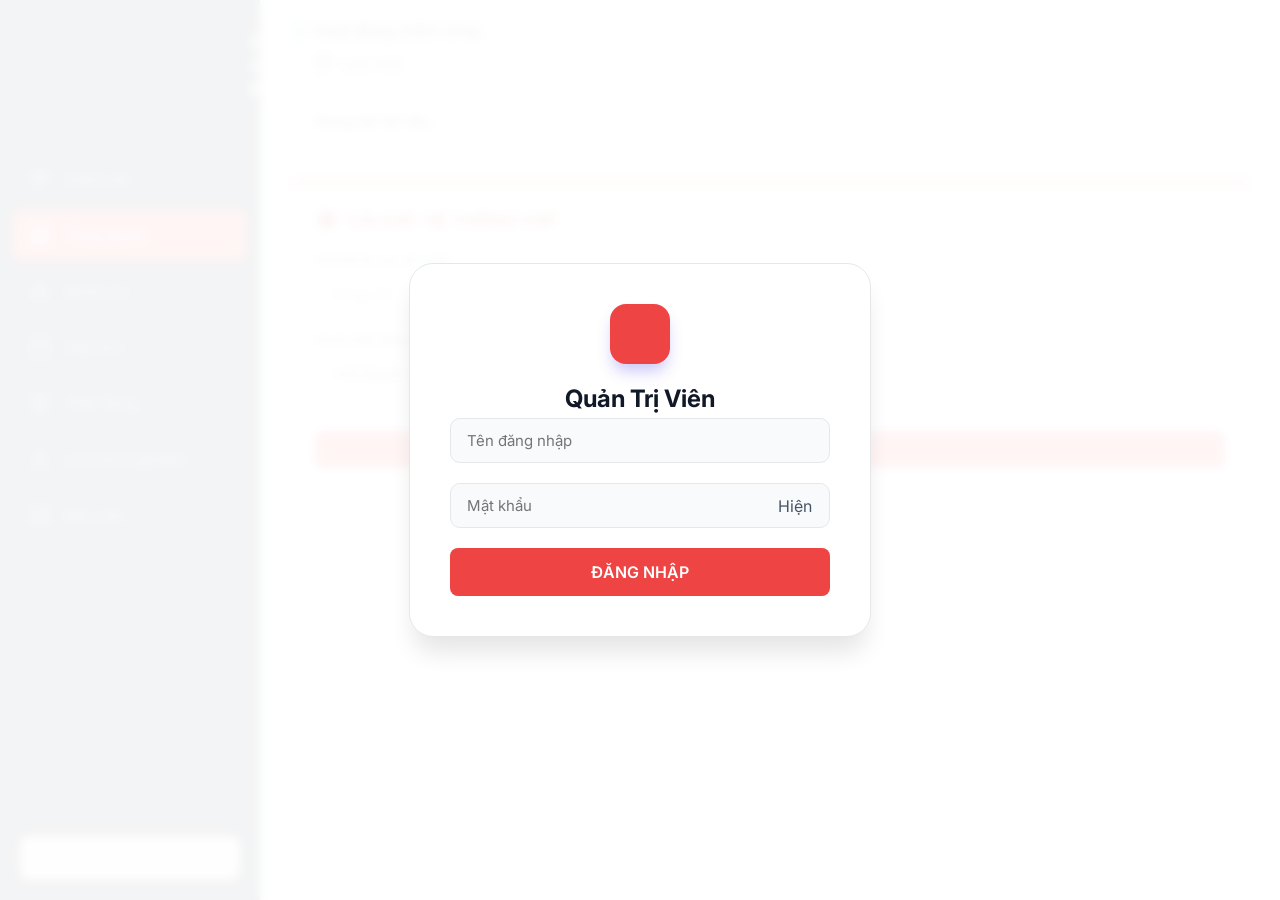
==== commit 22bd9621: "Clarify administrator sign-in failures and reveal password input" ====
--- a/admin.html
+++ b/admin.html
@@ -3,7 +3,7 @@
 <head>
 <meta charset="UTF-8">
 <script src="./firebase-config.js"></script>
-<script src="./admin-client.js"></script>
+<script src="./admin-client.js?v=20261114-login"></script>
 <base target="_self">
 <meta name="viewport" content="width=device-width, initial-scale=1.0">
 <meta name="mobile-web-app-capable" content="yes">
@@ -105,8 +105,8 @@
   <div class="login-card">
     <div class="login-logo"><i class="material-icons">admin_panel_settings</i></div>
     <h2 style="margin:0 0 5px 0;color:#111827">Quản Trị Viên</h2>
-    <div class="inp-group"><input id="adm-u" class="inp-field" placeholder="Tên đăng nhập"></div>
-    <div class="inp-group"><input id="adm-p" type="password" class="inp-field" placeholder="Mật khẩu"></div>
+    <div class="inp-group"><input id="adm-u" class="inp-field" placeholder="Tên đăng nhập" aria-label="Tên đăng nhập quản trị" autocomplete="username" autocapitalize="none" spellcheck="false" onkeydown="if(event.key==='Enter'){event.preventDefault();doLogin();}"></div>
+    <div class="inp-group" style="position:relative"><input id="adm-p" type="password" class="inp-field" placeholder="Mật khẩu" aria-label="Mật khẩu quản trị" autocomplete="current-password" enterkeyhint="go" style="padding-right:76px" onkeydown="if(event.key==='Enter'){event.preventDefault();doLogin();}"><button type="button" aria-controls="adm-p" aria-pressed="false" aria-label="Hiện mật khẩu" onclick="toggleAdminPassword(this)" style="position:absolute;right:10px;top:50%;transform:translateY(-50%);padding:8px;border:0;border-radius:6px;background:transparent;color:#475569;cursor:pointer">Hiện</button></div>
     <button class="btn" onclick="doLogin()" id="btn-login-submit" style="width:100%;padding:14px;font-size:16px">ĐĂNG NHẬP</button>
   </div>
 </div>
@@ -390,6 +390,14 @@
 function stopLoad(id){ var b=document.getElementById(id); if(b){b.innerHTML=b.dataset.tx; b.classList.remove('loading');} }
 
 
+function toggleAdminPassword(button){
+  var field=document.getElementById('adm-p');
+  var visible=field.type==='password';
+  field.type=visible?'text':'password';
+  button.textContent=visible?'Ẩn':'Hiện';
+  button.setAttribute('aria-pressed',String(visible));
+  button.setAttribute('aria-label',visible?'Ẩn mật khẩu':'Hiện mật khẩu');
+}
 function doLogin(){
   var u=document.getElementById('adm-u').value.trim();
   var p=document.getElementById('adm-p').value.trim();
@@ -407,10 +415,10 @@
       showToast("Đăng nhập thành công!");
       VSPAdmin.rpc.withSuccessHandler(l=>{VSP_LOCATIONS=l.map(x=>x[0]);loadLogs();}).getLocationsList();
     } else {
-      showToast("Sai tài khoản!","error");
+      showToast("Sai tài khoản hoặc mật khẩu quản trị.","error");
     }
-  }).withFailureHandler(function(){
-    btn.innerText=old; btn.disabled=false; showToast("Lỗi kết nối!","error");
+  }).withFailureHandler(function(error){
+    btn.innerText=old; btn.disabled=false; showToast(error && error.message ? error.message : "Không kết nối được máy chủ quản trị. Vui lòng thử lại.","error");
   }).checkAdmin(u,p);
 }
 function logout(){ VSPAdmin.signOut(); location.reload(); }
